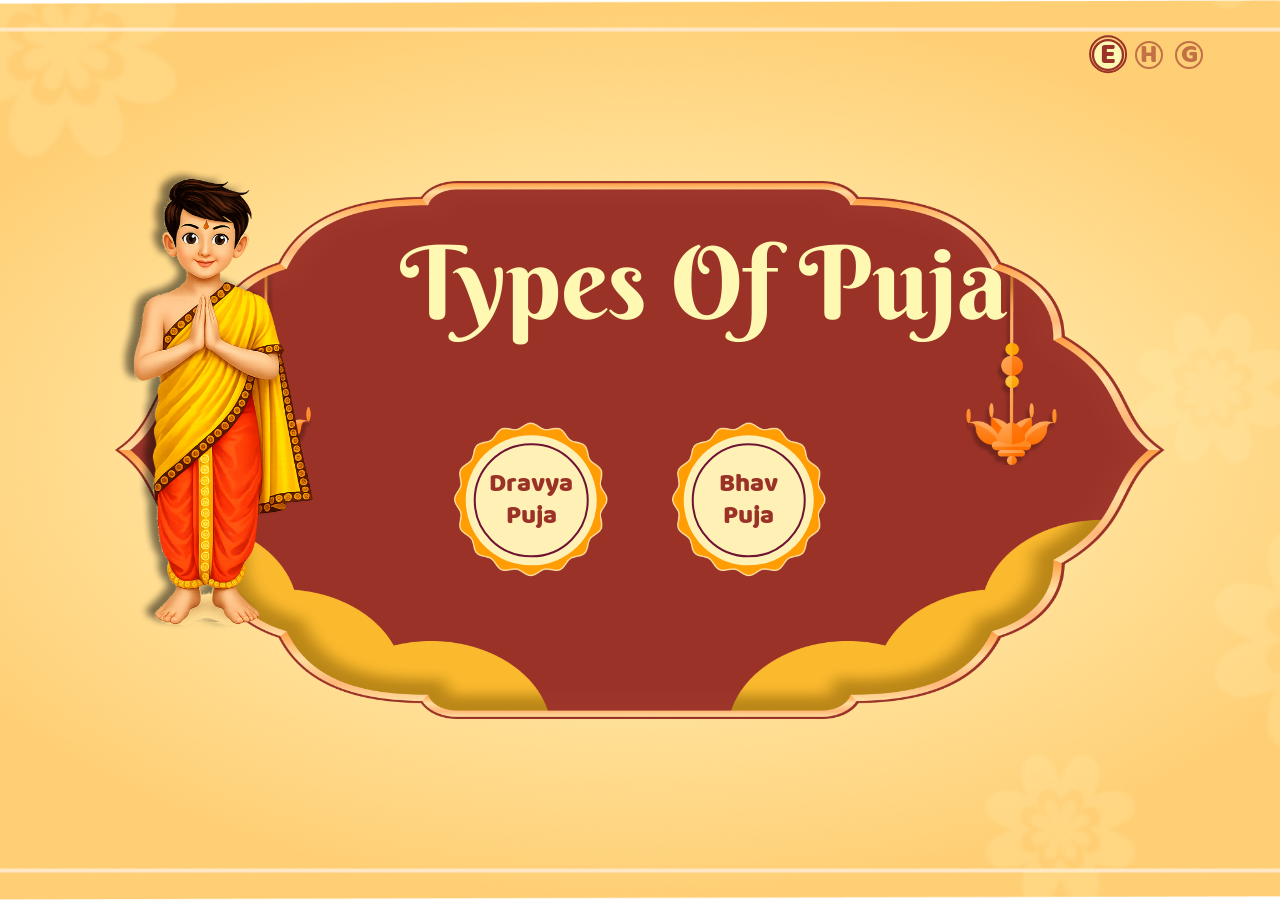
==== index.html @ 4d64795c "Initial commit" ====
<!doctype html>
<html lang="en">
  <head>
    <meta charset="UTF-8" />
    <meta name="viewport" content="width=device-width, initial-scale=1.0" />
    <title>types-of-puja</title>

    <link rel="stylesheet" href="css/style.css" />

    <style>
      main {
        height: 100vh;
        width: 100%;
        position: relative;
        overflow: hidden;
        background-image: url("./assets/image/background-image-1.png");
        background-position: center;
        background-repeat: no-repeat;
        background-size: cover;
        background-attachment: fixed;
        display: flex;
        justify-content: center;
        align-items: center;
        font-family: "BalooRegular";
      }

      /* =========================
         Home Button
         ========================= */

      .home-btn {
        position: fixed;
        top: 2.5vw;
        left: 4%;
        width: 3.5vw;
        z-index: 1000;
        opacity: 0;
        pointer-events: none;
        transform: scale(0.8);
        transition:
          opacity 0.5s ease,
          transform 0.3s ease;
        cursor: pointer;
      }

      .home-btn.show {
        opacity: 1;
        pointer-events: auto;
        transform: scale(1);
      }

      .home-btn:hover {
        transform: scale(1.15);
      }

      .home-btn img {
        width: 100%;
        display: block;
      }
    </style>
  </head>

  <body>
    <!-- main start -->
    <main>
      <!-- home button: hidden until rounded-circle-1 is clicked -->
      <a href="index.html" class="home-btn">
        <img src="./assets/image/home-img.png" alt="Home" />
      </a>

      <!-- nav start -->
      <nav>
        <div class="nav-lang-container">
          <div class="nav-btn english">E</div>
          <div class="nav-btn hindi">H</div>
          <div class="nav-btn gujrati">G</div>
        </div>

        <div class="moving-circle"></div>
      </nav>
      <!-- nav end -->

      <!-- container start -->
      <div class="container">
        <!-- hero image start -->
        <div class="hero-img">
          <div class="title">
            <h1 data-lang-key="title">Types Of Puja</h1>
          </div>

          <img src="./assets/image/hero-img.png" alt="" />

          <!-- original circle container -->
          <div class="circle-container">
            <div class="circle rounded-circle-1">
              <a href="anga-puja.html" class="circle-trigger">
                <img src="./assets/image/circle-img.png" alt="" />

                <div class="circle-content">
                  <span data-lang-key="type-4">Anga Puja</span>
                </div>
              </a>
            </div>

            <div class="circle rounded-circle-2">
              <a href="bhaav-puja.html">
                <img src="./assets/image/circle-img.png" alt="" />

                <div class="circle-content">
                  <span data-lang-key="type-3">Bhaav Puja</span>
                </div>
              </a>
            </div>
          </div>

          <!-- new circle container -->
          <div class="circle-container-1">
            <div class="circle rounded-circle-4">
              <a href="anga-puja.html">
                <img src="./assets/image/circle-img.png" alt="" />

                <div class="circle-content">
                  <span data-lang-key="type-1">Sub Option 2</span>
                </div>
              </a>
            </div>

            <div class="circle rounded-circle-4">
              <a href="agra-puja.html">
                <img src="./assets/image/circle-img.png" alt="" />

                <div class="circle-content">
                  <span data-lang-key="type-2">Sub Option 2</span>
                </div>
              </a>
            </div>
          </div>
        </div>
        <!-- hero image end -->
      </div>
      <!-- container end -->

      <div class="mascot-1">
        <img src="./assets/image/mascot-1.png" alt="" />
      </div>
    </main>
    <!-- main end -->

    <script src="./js/script.js"></script>

    <script>
      const heroImg = document.querySelector(".hero-img");
      const mascot = document.querySelector(".mascot-1");
      const homeBtn = document.querySelector(".home-btn");

      const angaTrigger = document.querySelector(".circle-trigger");
      const subCircleTrigger = document.querySelector(".sub-circle-trigger");

      const oldCircleContainer =
        document.querySelector(".circle-container");

      const newCircleContainer =
        document.querySelector(".circle-container-1");

      // =========================
      // Circle click sound
      // =========================
      const circleClickSound = new Audio("./assets/audio/11.mp3");

      function playCircleClickSound() {
        circleClickSound.currentTime = 0;

        circleClickSound.play().catch(function (error) {
          console.error("Error playing circle click sound:", error);
        });
      }

      // =========================
      // Home button sound
      // =========================
      const homeClickSound = new Audio("./assets/audio/pop.mp3");

      homeBtn?.addEventListener("click", function (event) {
        event.preventDefault();

        const destination = homeBtn.getAttribute("href");

        homeClickSound.currentTime = 0;

        homeClickSound.play().catch(function (error) {
          console.error("Error playing home button sound:", error);
        });

        setTimeout(function () {
          window.location.href = destination;
        }, 500);
      });

      // Step 1:
      // Anga Puja circle clicked
      angaTrigger?.addEventListener("click", function (event) {
        event.preventDefault();

        playCircleClickSound();

        oldCircleContainer.classList.add("hide");
        newCircleContainer.classList.add("show");

        mascot.classList.add("slide-left");
        heroImg.classList.add("zoom-in");
        homeBtn.classList.add("show");
      });

      // Step 2:
      // Sub-circle clicked
      subCircleTrigger?.addEventListener("click", function (event) {
        event.preventDefault();

        newCircleContainer.classList.remove("show");
        newCircleContainer.classList.add("hide");

        oldCircleContainer.classList.remove("hide");
      });

      // Other circle links play sound before navigation
      const directNavCircleLinks = document.querySelectorAll(
        ".circle-container .circle:not(.rounded-circle-1) a, .circle-container-1 .circle a"
      );

      directNavCircleLinks.forEach(function (link) {
        link.addEventListener("click", function (event) {
          event.preventDefault();

          const destination = link.getAttribute("href");

          playCircleClickSound();

          setTimeout(function () {
            window.location.href = destination;
          }, 600);
        });
      });
    </script>
  </body>
</html>
---- css/style.css ----
* {
  box-sizing: border-box;
  margin: 0;
  padding: 0;
}

/* =========================
   Custom Fonts
   ========================= */

@font-face {
  font-family: "BalooRegular";
  src: url("../assets/fonts/BalooRegular400.ttf") format("truetype");
  font-weight: 400;
  font-style: normal;
  font-display: swap;
}

@font-face {
  font-family: "BerkshireSwash";
  src: url("../assets/fonts/BerkshireSwash-Regular.ttf") format("truetype");
  font-weight: 400;
  font-style: normal;
  font-display: swap;
}

@font-face {
  font-family: "ChaparralPro";
  src: url("../assets/fonts/ChaparralPro-Bold.otf") format("opentype");
  font-weight: 700;
  font-style: normal;
  font-display: swap;
}



@font-face {
  font-family: "ITFDevanagari";
  src: url("../../fonts/ITFDevanagari.ttc") format("truetype");
  font-weight: 700;
  font-style: normal;
  font-display: swap;
}

@font-face {
  font-family: "NotoSansGujaratiRegular";
  src: url("../../fonts/NotoSansGujarati-Regular.ttf") format("truetype");
  font-weight: 700;
  font-style: normal;
  font-display: swap;
}



:root {
  --primary: #FFF8B3;
  --accent: #FAA22C;
  --text: #9A3227;
  --bg: #AFE2FD;
}

body[data-lang="Hindi"] {
  font-family: "ITFDevanagari"!important;
  font-weight: 400!important;
}

body[data-lang="Gujarati"] {
  font-family: "NotoSansGujaratiRegular"!important;
  font-weight: 700!important;
}


/* main */

.container {
  position: relative;
  width: 90%;
  height: 42vw;
  display: flex;
  justify-content: center;
  align-items: center;
}

.hero-img {
  position: relative;
  width: 100%;
  height: 100%;
  transform: scale(1);
  transition: transform 0.9s cubic-bezier(0.22, 1, 0.36, 1);
  transform-origin: center;
  display: flex;
  justify-content: center;
  align-items: center;
}

/* NEW: zoom-in state triggered when rounded-circle-1 is clicked */
.hero-img.zoom-in {
  transform: scale(1.1);
}

.hero-img img {
  width: 82vw;
  height: 42vw;
  object-fit: stretch;
  margin: 0 auto;
}

.mascot-1 {
  position: absolute;
  width: 30%;
  height: 37vw;
  left: 2%;
  top: 18%;
  transition: transform 0.9s cubic-bezier(0.22, 1, 0.36, 1), opacity 0.7s ease;
}

/* NEW: slide mascot off to the left when triggered */
.mascot-1.slide-left {
  transform: translateX(-120%);
  opacity: 0;
}

.mascot-1 img {
  width: 100%;
  height: 100%;
  object-fit: contain;
}

.title {
  position: absolute;
  width: 50vw;
  height: 10vw;
  top: 7%;
  left: 50%;
  transform: translateX(-40%);
}

.title h1 {
  font-size: 8vw !important;
  font-family: "BerkshireSwash";
  text-align: center;
  color: var(--primary);
}

/* =========================
   Circle Container (original)
   ========================= */

.circle-container {
  position: absolute;
  width: 45vw;
  height: 16vw;
  top: 60%;
  left: 50%;
  transform: translate(-50%, -50%);
  display: flex;
  justify-content: center;
  gap: 5vw;
  align-items: center;
  transition: transform 0.7s cubic-bezier(0.22, 1, 0.36, 1), opacity 0.6s ease;
}

.circle-container.hide {
  transform: translate(-50%, -50%);
  opacity: 0;
  pointer-events: none;
}

.circle-container .circle {
  position: relative;
}

.circle-container .circle img {
  width: 12vw;
  height: 12vw;
  object-fit: contain;
  transform: scale(1) rotate(0deg);
  transition: transform 1s ease;
  transform-origin: center;
}

.circle-container .circle:hover img {
  transform: scale(1.03) rotate(50deg);
}

.circle-container .circle .circle-content {
  position: absolute;
  width: 10.2vw;
  height: 10.2vw;
  background-color: #FFF0B5;
  top: 48%;
  left: 50%;
  transform: translate(-50%, -50%);
  border-radius: 50%;
  outline: 0.25vb solid #6E1332;
  outline-offset: -0.8vw;
  font-family: "BalooRegular";
  transition: outline-offset 1s ease;
}

.circle-container .circle:hover .circle-content {
  outline-offset: -0.5vw;
}

.circle-container .circle .circle-content span {
  position: absolute;
  top: 50%;
  left: 50%;
  text-align: center;
  line-height: 2.5vw;
  font-size: 2vw;
  color: var(--text);
  transform: translate(-50%, -50%) scale(1);
  text-align: center;
  transition: transform 2s ease;
  display: flex;
  justify-content: center;
  align-items: center;
}

.circle-container .circle:hover .circle-content span {
  transform: translate(-50%, -50%) scale(1.2);
}

/* =========================
   Circle Container 1 (new — slides up from below into
   the exact same spot as .circle-container)
   ========================= */

.circle-container-1 {
  position: absolute;
  width: 45vw;
  height: 16vw;
  bottom: 60%;
  left: 50%;
  display: flex;
  justify-content: center;
  gap: 5vw;
  align-items: center;
  transform: translate(-50%, 50%); /* pushed below, out of view */
  opacity: 0;
  pointer-events: none;
  transition: transform 0.7s cubic-bezier(0.22, 1, 0.36, 1), opacity 0.6s ease;
}

.circle-container-1.show {
  top: 60%;
  transform: translate(-50%, -50%); /* slides up into the original position */
  opacity: 1;
  pointer-events: auto;
}

/* when a sub-circle is picked, container-1 exits back down out of view */
.circle-container-1.hide {
  top: 100%;
  transform: translate(-50%, 150%);
  opacity: 0;
  pointer-events: none;
}

.circle-container-1 .circle {
  position: relative;
}

.circle-container-1 .circle img {
  width: 12vw;
  height: 12vw;
  object-fit: contain;
  transform: scale(1) rotate(0deg);
  transition: transform 1s ease;
  transform-origin: center;
}

.circle-container-1 .circle:hover img {
  transform: scale(1.03) rotate(50deg);
}

.circle-container-1 .circle .circle-content {
  position: absolute;
  width: 10.2vw;
  height: 10.2vw;
  background-color: #FFF0B5;
  top: 48%;
  left: 50%;
  transform: translate(-50%, -50%);
  border-radius: 50%;
  outline: 0.25vb solid #6E1332;
  outline-offset: -0.8vw;
  font-family: "BalooRegular";
  transition: outline-offset 1s ease;
}

.circle-container-1 .circle:hover .circle-content {
  outline-offset: -0.5vw;
}

.circle-container-1 .circle .circle-content span {
  position: absolute;
  top: 50%;
  left: 50%;
  text-align: center;
  line-height: 2.5vw;
  font-size: 2vw;
  color: var(--text);
  transform: translate(-50%, -50%) scale(1);
  text-align: center;
  transition: transform 2s ease;
  display: flex;
  justify-content: center;
  align-items: center;
}

.circle-container-1 .circle:hover .circle-content span {
  transform: translate(-50%, -50%) scale(1.2);
}

/* =========================
   Nav / language switcher
   ========================= */

nav {
  position: absolute;
  inset: 0;
  display: flex;
  justify-content: space-between;
  align-items: center;
}

.nav-lang-container {
  position: absolute;
  width: 8.5vw;
  height: 3vw;
  display: flex;
  top: 2.8vw;
  right: 6%;
  justify-content: space-between;
  align-items: center;
  pointer-events: auto;
  z-index: 10;
}

.nav-lang-container .nav-btn {
  width: 2.2vw;
  height: 2.2vw;
  font-family: "BalooRegular";
  text-align: center;
  border-radius: 50%;
  z-index: 11;
  border: 0.3vb solid var(--text);
  padding: 0.5vw;
  display: flex;
  justify-content: center;
  align-items: center;
  font-size: 2vw;
  color: var(--text);
  opacity: 0.6;
  cursor: pointer !important;
  transition: transform 250ms ease, opacity 250ms ease, background-color 0.8s ease;
  transform: scale(1);
  background-color: transparent;
}

.nav-lang-container .nav-btn.active {
  display: flex;
  justify-content: center;
  align-items: center !important;
  opacity: 1;
  transform: scale(1.15);
  background-color: var(--primary);
}

.moving-circle {
  position: absolute;
  pointer-events: none;
  top: 2.74vw;
  right: 11.54%;
  z-index: 0;
  width: 3vw;
  height: 3vw;
  border: 0.3vb solid var(--text);
  border-radius: 50%;
  transition: transform 300ms ease;
}

@keyframes jiggleX {
  0%   { transform: translate(var(--x, 0px), var(--y, 0px)) translateX(0); }
  25%  { transform: translate(var(--x, 0px), var(--y, 0px)) translateX(-0.6vw); }
  50%  { transform: translate(var(--x, 0px), var(--y, 0px)) translateX(0.6vw); }
  75%  { transform: translate(var(--x, 0px), var(--y, 0px)) translateX(-0.3vw); }
  90%  { transform: translate(var(--x, 0px), var(--y, 0px)) translateX(0.3vw); }
  100% { transform: translate(var(--x, 0px), var(--y, 0px)) translateX(0); }
}

.moving-circle.jiggle {
  animation: jiggleX 0.9s ease-in-out 1;
}

.pranam-container {
  position: absolute;
  width: 45vw;
  height: auto;
  top: 50% !important;
  left: 50% !important;
  transform: translate(-50%, -50%);
  display: flex;
  justify-content: center;
  align-items: center;
}

.pranam-container>.pranam-img {
  position: relative;
  width: 85%;
  height: auto;
  display: block;
}

.pranam-container>.pranam-img>img {
  width: 100%;
  display: block;
}

.pranam-img span {
  z-index: 15;
  position: absolute;
  top: 0%;
  left: 50%;
  font-size: 3.4vw;
  transform: translateX(-50%);
  font-family: "BalooRegular";
  color: #802922;
}

.pranam-container .home-btn-1 {
  position: absolute;
  top: 88%;
  left: 50%;
  transform: translateX(-50%) scale(1);
  width: 15vw;
  height: auto;
  transition: transform 0.2s ease;
  transform-origin: center center;
}

.pranam-container .home-btn-1:hover {
  transform: translateX(-50%) scale(1.05);
}


.pranam-container .home-btn-1 img {
  width: 100%;
  display: block;
}

.home-btn-1 span {
  width: 8vw;
  z-index: 15;
  position: absolute;
  top: 50%;
  left: 38%;
  font-size: 2.5vw;
  transform: translateY(-50%);
  font-family: "BalooRegular";
  color: #821b00;
  text-align: center;
}

.back-btn {
  position: absolute;
  left: 4%;
  top: 4%;
  width: 3vw;
  height: 3vw;
  background-color: #A60B0B;
  border: 0.25vw solid white;
  border-radius: 50%;
  display: flex;
  justify-content: center;
  align-items: center;
  text-decoration: none;
  transform: scale(1);
  transition: transform 0.3s ease;
  z-index: 50;
}

.back-btn i {
  color: white;
  font-size: 1vw;
  transition: font-size 0.3s ease;
}

.back-btn:hover {
  transform: scale(1.05);
  background-color: white;
}

.back-btn:hover i {
  font-size: 1.2vw;
  color: #A60B0B !important;
}


  .pranam-video{
    position: absolute;
    left: 51%;
    top: 49%;
    transform: translate(-50%,-50%);
    width: 28vw;
    height: 28vw;
    border-radius: 50%;
background-color: white;
  }

  .pranam-video video{
    width: 100%;
    height: 100%;
    object-fit: cover;
    border-radius: 50%;
  }
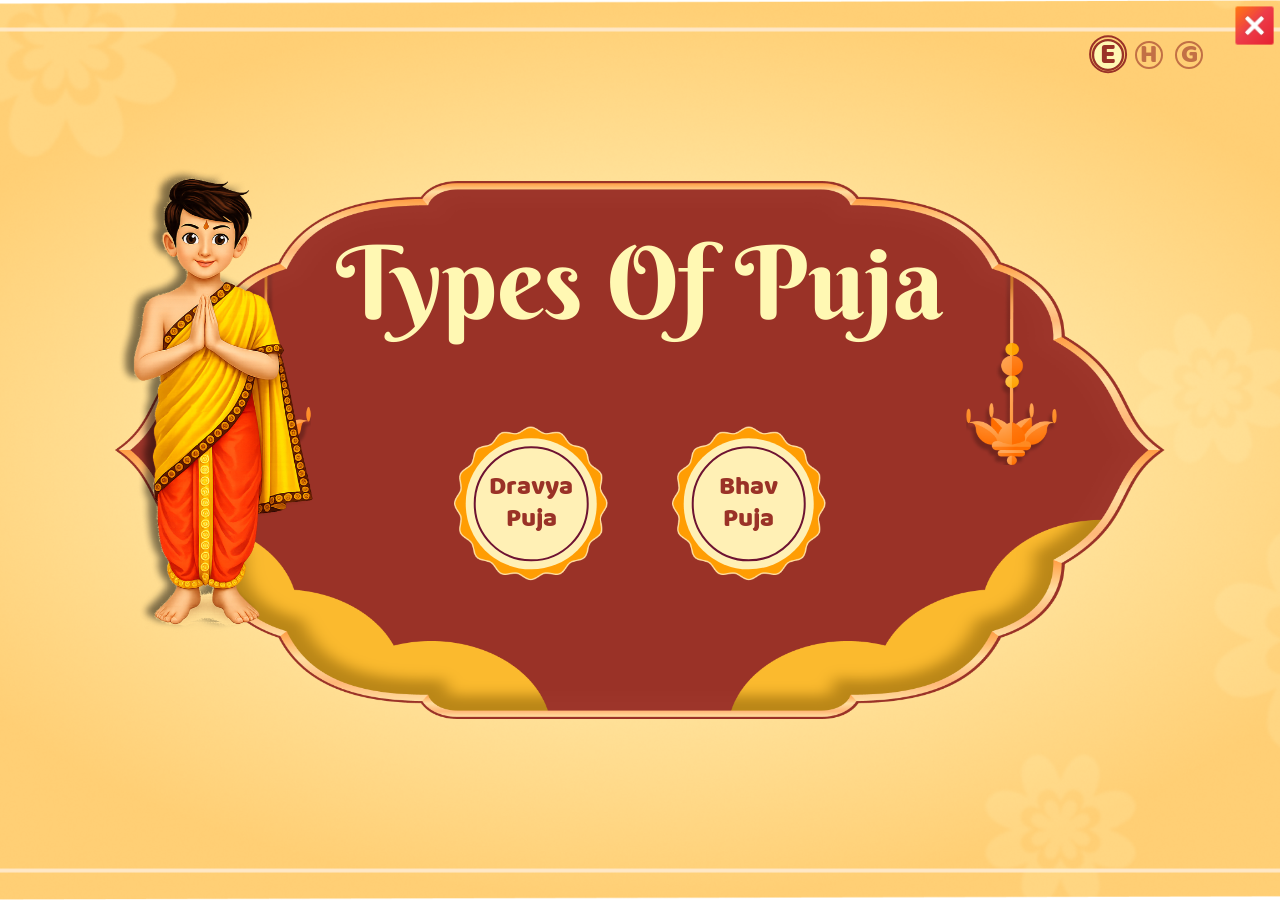
==== commit 9807edca: "." ====
--- a/index.html
+++ b/index.html
@@ -147,6 +147,7 @@
     <!-- main end -->
 
     <script src="./js/script.js"></script>
+    <script src="./js/djp.js"></script>
 
     <script>
       const heroImg = document.querySelector(".hero-img");
--- a/css/style.css
+++ b/css/style.css
@@ -132,7 +132,7 @@
   height: 10vw;
   top: 7%;
   left: 50%;
-  transform: translateX(-40%);
+  transform: translateX(-50%);
 }
 
 .title h1 {
@@ -168,6 +168,8 @@
 
 .circle-container .circle {
   position: relative;
+  width: 12vw;
+  height: 12vw;
 }
 
 .circle-container .circle img {
@@ -177,6 +179,7 @@
   transform: scale(1) rotate(0deg);
   transition: transform 1s ease;
   transform-origin: center;
+  position: relative;
 }
 
 .circle-container .circle:hover img {
@@ -188,7 +191,7 @@
   width: 10.2vw;
   height: 10.2vw;
   background-color: #FFF0B5;
-  top: 48%;
+  top: 50%;
   left: 50%;
   transform: translate(-50%, -50%);
   border-radius: 50%;
@@ -260,6 +263,8 @@
 
 .circle-container-1 .circle {
   position: relative;
+    width: 12vw;
+  height: 12vw;
 }
 
 .circle-container-1 .circle img {
@@ -280,7 +285,7 @@
   width: 10.2vw;
   height: 10.2vw;
   background-color: #FFF0B5;
-  top: 48%;
+  top: 50%;
   left: 50%;
   transform: translate(-50%, -50%);
   border-radius: 50%;
@@ -501,8 +506,8 @@
 
   .pranam-video{
     position: absolute;
-    left: 51%;
-    top: 49%;
+    left: 50%;
+    top: 48.7%;
     transform: translate(-50%,-50%);
     width: 28vw;
     height: 28vw;
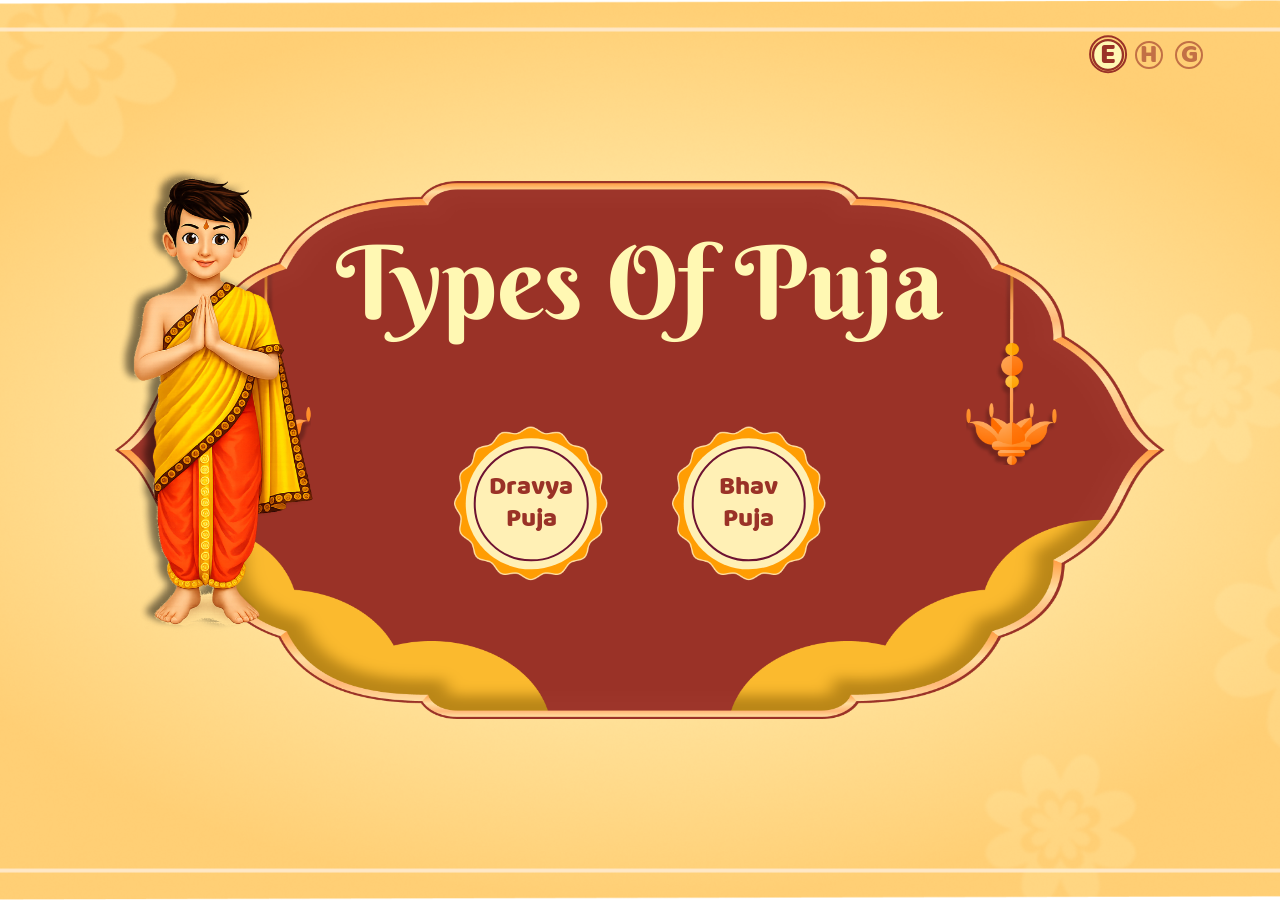
==== commit e1cb15e0: "Load translations from data.js, fix file:// mask-image, hide back-button - script.js and types-of-pu" ====
--- a/index.html
+++ b/index.html
@@ -146,6 +146,7 @@
     </main>
     <!-- main end -->
 
+    <script src="./js/data.js"></script>
     <script src="./js/script.js"></script>
     <script src="./js/djp.js"></script>
 
--- a/css/style.css
+++ b/css/style.css
@@ -2,6 +2,11 @@
   box-sizing: border-box;
   margin: 0;
   padding: 0;
+}
+
+/* djp.js injects this button expecting a close.png asset we don't have */
+.back-button {
+  display: none !important;
 }
 
 /* =========================
@@ -508,16 +513,85 @@
     position: absolute;
     left: 50%;
     top: 48.7%;
-    transform: translate(-50%,-50%);
+    background-image: url("./../images/pranam-bg-1.png");
+    background-position: center;
+    background-repeat: no-repeat;
+    background-size: cover;
+    transform: translate(-50%, -50%);
     width: 28vw;
     height: 28vw;
     border-radius: 50%;
-background-color: white;
+    background-color: #f6f6f6;
+
+    display: flex;
+    justify-content: center;
+    align-items: center;
+
+    overflow: hidden;
+    padding-right: 2.5vw;
   }
 
-  .pranam-video video{
-    width: 100%;
-    height: 100%;
+.pranam-video video {
+    width: 90%;
+    height: 83%;
     object-fit: cover;
-    border-radius: 50%;
-  }+
+    /* Very light feather on ALL edges */
+    -webkit-mask-image:
+        linear-gradient(
+            to bottom,
+            transparent 0%,
+            rgba(0, 0, 0, 0.8) 2%,
+            rgba(0, 0, 0, 0.95) 4%,
+            black 6%,
+            black 90%,
+            rgba(0, 0, 0, 0.95) 96%,
+            rgba(0, 0, 0, 0.8) 98%,
+            transparent 100%
+        ),
+        linear-gradient(
+            to right,
+            transparent 0%,
+            rgba(0, 0, 0, 0.8) 2%,
+            rgba(0, 0, 0, 0.95) 4%,
+            black 6%,
+            black 90%,
+            rgba(0, 0, 0, 0.95) 96%,
+            rgba(0, 0, 0, 0.8) 98%,
+            transparent 100%
+        );
+
+    -webkit-mask-composite: source-in;
+
+    mask-image:
+        linear-gradient(
+            to bottom,
+            transparent 0%,
+            rgba(0, 0, 0, 0.8) 2%,
+            rgba(0, 0, 0, 0.95) 4%,
+            black 6%,
+            black 90%,
+            rgba(0, 0, 0, 0.95) 96%,
+            rgba(0, 0, 0, 0.8) 98%,
+            transparent 100%
+        ),
+        linear-gradient(
+            to right,
+            transparent 0%,
+            rgba(0, 0, 0, 0.8) 2%,
+            rgba(0, 0, 0, 0.95) 4%,
+            black 6%,
+            black 90%,
+            rgba(0, 0, 0, 0.95) 96%,
+            rgba(0, 0, 0, 0.8) 98%,
+            transparent 100%
+        );
+
+    mask-composite: intersect;
+
+    -webkit-mask-repeat: no-repeat;
+    mask-repeat: no-repeat;
+
+    -webkit-mask-size: 100% 100%;
+    mask-size: 100% 100%;
+}
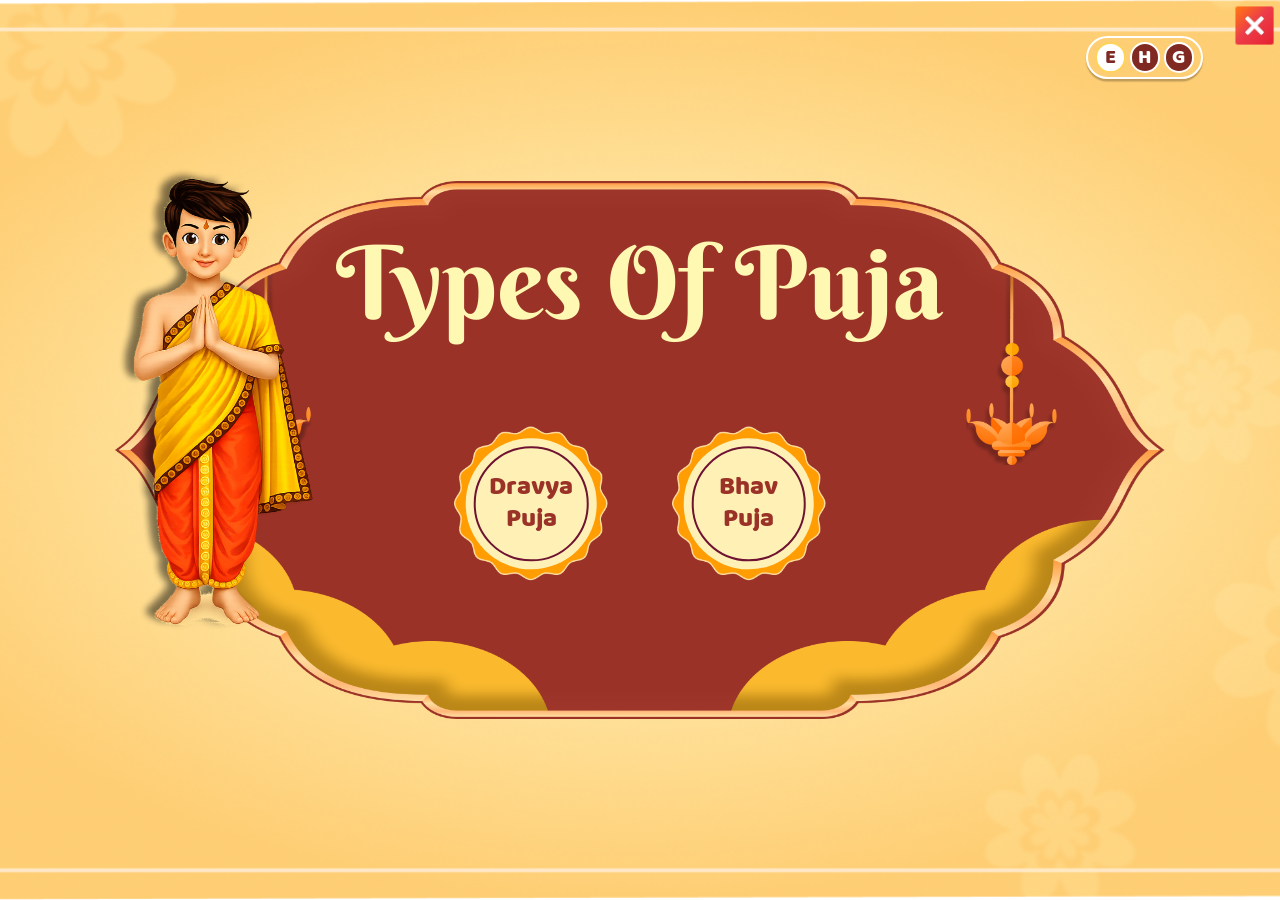
==== commit 3ea4b673: "Port gyanpanchami-style language toggle, fix video restart and z-index bugs - Replace the animated m" ====
--- a/index.html
+++ b/index.html
@@ -70,13 +70,19 @@
 
       <!-- nav start -->
       <nav>
-        <div class="nav-lang-container">
-          <div class="nav-btn english">E</div>
-          <div class="nav-btn hindi">H</div>
-          <div class="nav-btn gujrati">G</div>
+        <div id="langSelect">
+          <div id="language">
+            <label><input type="radio" name="lang" id="en" value="English">
+              <span>E</span>
+            </label>
+            <label><input type="radio" name="lang" id="hi" value="Hindi">
+              <span>H</span>
+            </label>
+            <label><input type="radio" name="lang" id="gu" value="Gujarati">
+              <span>G</span>
+            </label>
+          </div>
         </div>
-
-        <div class="moving-circle"></div>
       </nav>
       <!-- nav end -->
 
--- a/css/style.css
+++ b/css/style.css
@@ -2,11 +2,6 @@
   box-sizing: border-box;
   margin: 0;
   padding: 0;
-}
-
-/* djp.js injects this button expecting a close.png asset we don't have */
-.back-button {
-  display: none !important;
 }
 
 /* =========================
@@ -41,7 +36,7 @@
 
 @font-face {
   font-family: "ITFDevanagari";
-  src: url("../../fonts/ITFDevanagari.ttc") format("truetype");
+  src: url("../assets/fonts/ITFDevanagari.ttc") format("truetype");
   font-weight: 700;
   font-style: normal;
   font-display: swap;
@@ -49,7 +44,7 @@
 
 @font-face {
   font-family: "NotoSansGujaratiRegular";
-  src: url("../../fonts/NotoSansGujarati-Regular.ttf") format("truetype");
+  src: url("../assets/fonts/NotoSansGujarati-Regular.ttf") format("truetype");
   font-weight: 700;
   font-style: normal;
   font-display: swap;
@@ -336,73 +331,59 @@
   align-items: center;
 }
 
-.nav-lang-container {
-  position: absolute;
-  width: 8.5vw;
-  height: 3vw;
-  display: flex;
+/* Language toggle — ported from gyanpanchami's #langSelect (radio pill) */
+#langSelect {
+  position: absolute;
   top: 2.8vw;
   right: 6%;
-  justify-content: space-between;
-  align-items: center;
-  pointer-events: auto;
-  z-index: 10;
-}
-
-.nav-lang-container .nav-btn {
-  width: 2.2vw;
-  height: 2.2vw;
-  font-family: "BalooRegular";
-  text-align: center;
+  z-index: 999999;
+}
+
+#language {
+  background-color: transparent;
+  border: 0.21vw solid #fff;
+  border-radius: 50vw;
+  box-shadow: 0 0.2vw 0.1vw rgba(0, 0, 0, 0.25);
+  text-align: center;
+  display: flex;
+  align-items: center;
+  justify-content: space-evenly;
+  height: 3.39vw;
+  padding: 0 0.4vw;
+}
+
+#language label {
+  cursor: pointer;
+  padding: 0.15vw;
+  display: flex !important;
+  justify-content: center;
+  align-items: center;
+  flex-wrap: wrap;
+}
+
+#language label input {
+  display: none;
+}
+
+#language label span {
+  width: 2.375vw;
+  aspect-ratio: 1;
+  box-sizing: border-box;
+  border: 0.21vw solid white;
+  overflow: hidden;
+  font-size: 1.6vw;
+  display: flex;
+  align-items: center;
+  justify-content: center;
   border-radius: 50%;
-  z-index: 11;
-  border: 0.3vb solid var(--text);
-  padding: 0.5vw;
-  display: flex;
-  justify-content: center;
-  align-items: center;
-  font-size: 2vw;
-  color: var(--text);
-  opacity: 0.6;
-  cursor: pointer !important;
-  transition: transform 250ms ease, opacity 250ms ease, background-color 0.8s ease;
-  transform: scale(1);
-  background-color: transparent;
-}
-
-.nav-lang-container .nav-btn.active {
-  display: flex;
-  justify-content: center;
-  align-items: center !important;
-  opacity: 1;
-  transform: scale(1.15);
-  background-color: var(--primary);
-}
-
-.moving-circle {
-  position: absolute;
-  pointer-events: none;
-  top: 2.74vw;
-  right: 11.54%;
-  z-index: 0;
-  width: 3vw;
-  height: 3vw;
-  border: 0.3vb solid var(--text);
-  border-radius: 50%;
-  transition: transform 300ms ease;
-}
-
-@keyframes jiggleX {
-  0%   { transform: translate(var(--x, 0px), var(--y, 0px)) translateX(0); }
-  25%  { transform: translate(var(--x, 0px), var(--y, 0px)) translateX(-0.6vw); }
-  50%  { transform: translate(var(--x, 0px), var(--y, 0px)) translateX(0.6vw); }
-  75%  { transform: translate(var(--x, 0px), var(--y, 0px)) translateX(-0.3vw); }
-  90%  { transform: translate(var(--x, 0px), var(--y, 0px)) translateX(0.3vw); }
-  100% { transform: translate(var(--x, 0px), var(--y, 0px)) translateX(0); }
-}
-
-.moving-circle.jiggle {
-  animation: jiggleX 0.9s ease-in-out 1;
+  color: white;
+  background: #802922;
+}
+
+#language input:checked + span {
+  background: #fff;
+  color: #802922;
+  border-color: #ffd35a;
 }
 
 .pranam-container {
@@ -513,7 +494,7 @@
     position: absolute;
     left: 50%;
     top: 48.7%;
-    background-image: url("./../images/pranam-bg-1.png");
+    background-image: url("./../assets/image/pranam-bg-1.png");
     background-position: center;
     background-repeat: no-repeat;
     background-size: cover;
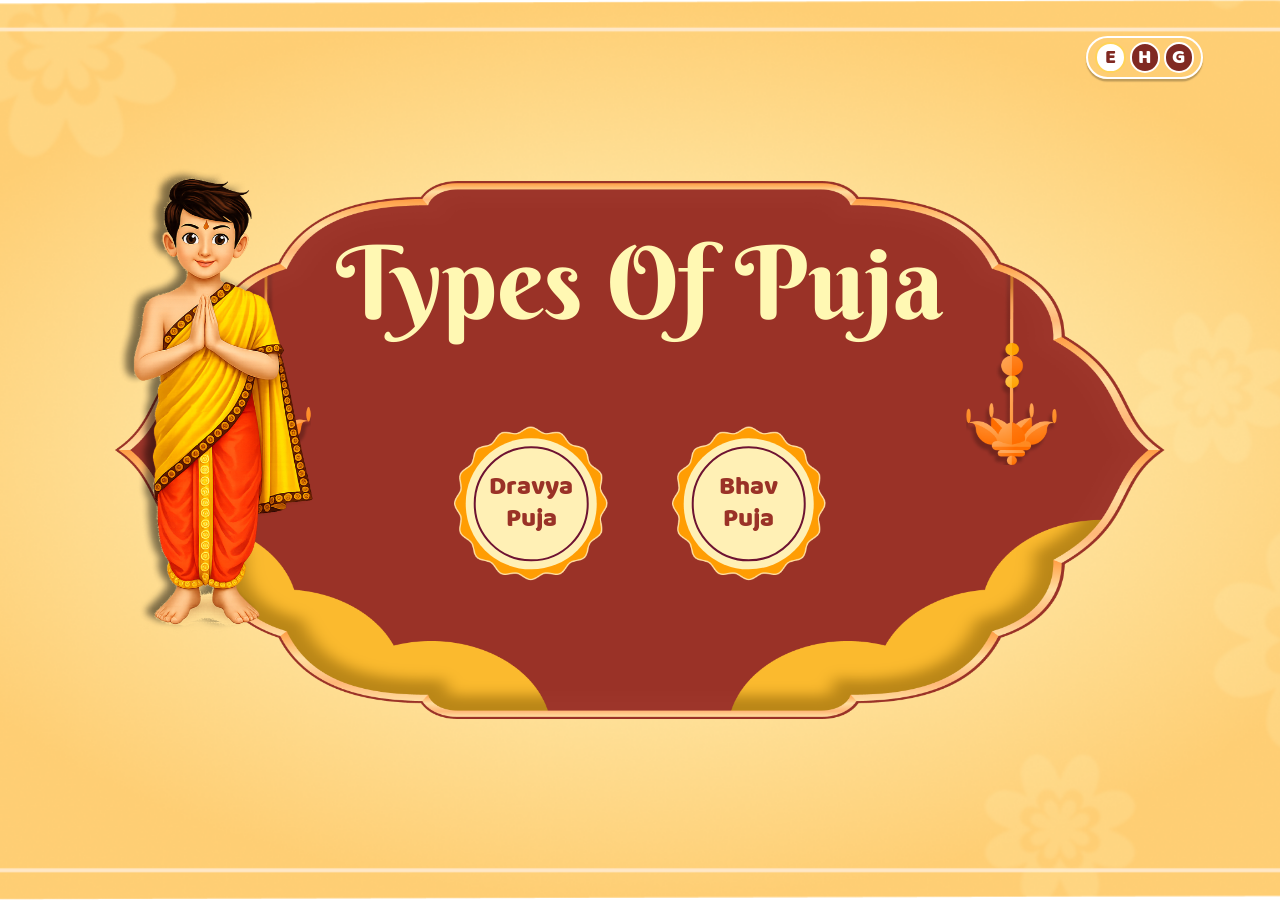
==== commit 2361e2a1: "Remove djp.js, slim mask image, tune slide video preload, drop dead fonts/files, fix pranam refs Co-" ====
--- a/index.html
+++ b/index.html
@@ -154,7 +154,6 @@
 
     <script src="./js/data.js"></script>
     <script src="./js/script.js"></script>
-    <script src="./js/djp.js"></script>
 
     <script>
       const heroImg = document.querySelector(".hero-img");
--- a/css/style.css
+++ b/css/style.css
@@ -20,14 +20,6 @@
   font-family: "BerkshireSwash";
   src: url("../assets/fonts/BerkshireSwash-Regular.ttf") format("truetype");
   font-weight: 400;
-  font-style: normal;
-  font-display: swap;
-}
-
-@font-face {
-  font-family: "ChaparralPro";
-  src: url("../assets/fonts/ChaparralPro-Bold.otf") format("opentype");
-  font-weight: 700;
   font-style: normal;
   font-display: swap;
 }
